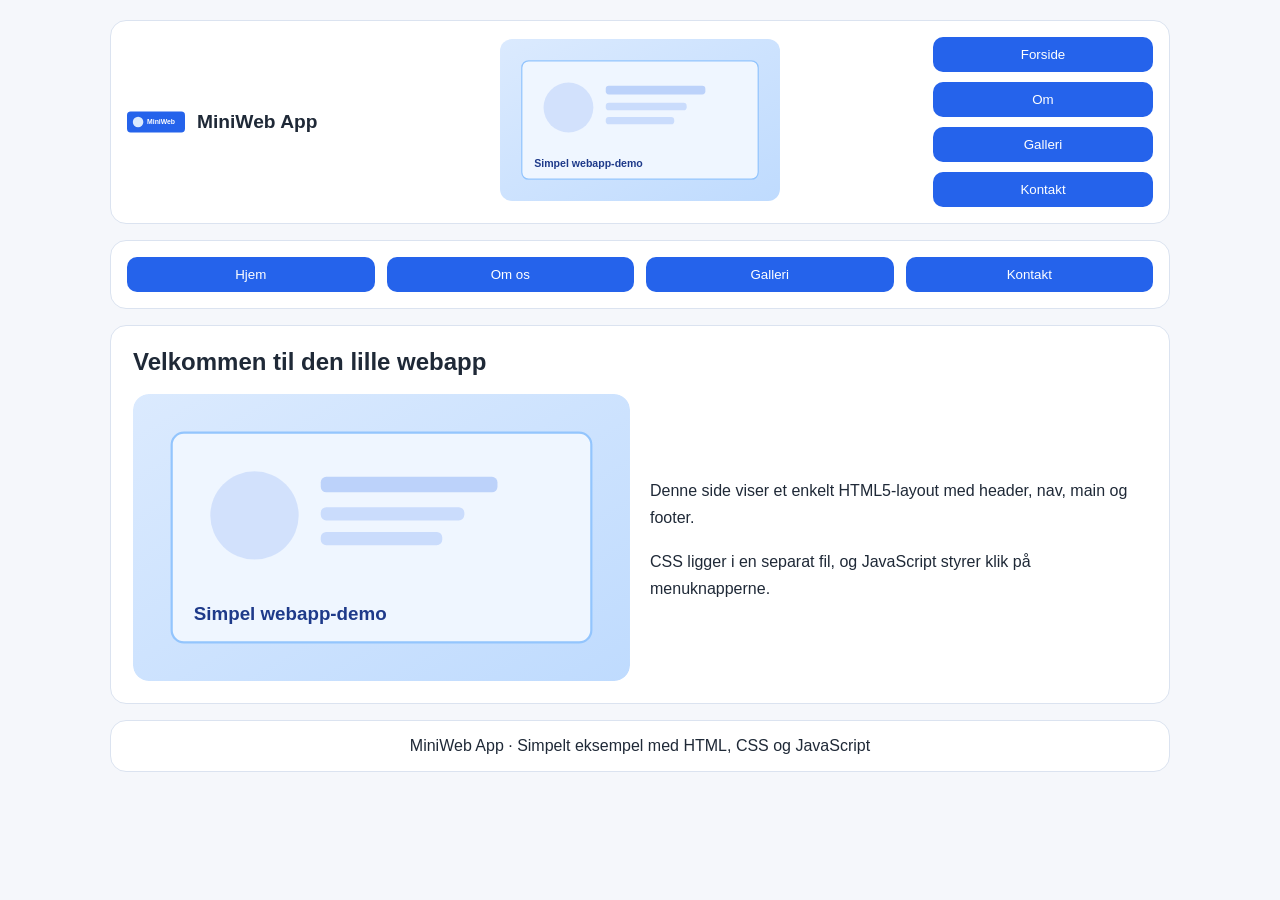
==== index.html @ 57a82470 "Add files via upload" ====
<!DOCTYPE html>
<html lang="da">
<head>
  <meta charset="UTF-8" />
  <meta name="viewport" content="width=device-width, initial-scale=1.0" />
  <title>MiniWeb - Forside</title>
  <link rel="stylesheet" href="css/style.css" />
</head>
<body class="page-body">
  <div class="site-shell">
    <header class="site-header">
      <div class="header-brand">
        <img src="images/logo.svg" alt="Logo" class="header-logo" />
        <span class="header-title">MiniWeb App</span>
      </div>

      <div class="header-media-wrap">
        <img src="images/hero.svg" alt="Header billede" class="header-media" />
      </div>

      <div class="header-menu">
        <button id="btnHome" class="header-button" type="button">Forside</button>
        <button id="btnAbout" class="header-button" type="button">Om</button>
        <button id="btnGallery" class="header-button" type="button">Galleri</button>
        <button id="btnContact" class="header-button" type="button">Kontakt</button>
      </div>
    </header>

    <nav class="site-nav">
      <button id="navHome" class="nav-button" type="button">Hjem</button>
      <button id="navAbout" class="nav-button" type="button">Om os</button>
      <button id="navGallery" class="nav-button" type="button">Galleri</button>
      <button id="navContact" class="nav-button" type="button">Kontakt</button>
    </nav>

    <main class="site-main">
      <section class="content-section">
        <h1 class="content-title">Velkommen til den lille webapp</h1>
        <div class="content-grid">
          <img src="images/hero.svg" alt="Eksempelbillede" class="content-image" />
          <div class="content-text-wrap">
            <p class="content-text">Denne side viser et enkelt HTML5-layout med header, nav, main og footer.</p>
            <p class="content-text">CSS ligger i en separat fil, og JavaScript styrer klik på menuknapperne.</p>
          </div>
        </div>
      </section>
    </main>

    <footer class="site-footer">
      <p class="footer-text">MiniWeb App · Simpelt eksempel med HTML, CSS og JavaScript</p>
    </footer>
  </div>

  <script src="js/app.js"></script>
</body>
</html>
---- css/style.css ----
* {
  box-sizing: border-box;
}

body.page-body {
  margin: 0;
  font-family: Arial, sans-serif;
  background-color: #f5f7fb;
  color: #1f2937;
}

.site-shell {
  max-width: 1100px;
  margin: 0 auto;
  padding: 20px;
}

.site-header,
.site-nav,
.site-main,
.site-footer {
  background-color: #ffffff;
  border: 1px solid #dbe3f0;
  border-radius: 16px;
  margin-bottom: 16px;
}

.site-header {
  display: grid;
  grid-template-columns: 220px 1fr 220px;
  gap: 16px;
  align-items: center;
  padding: 16px;
}

.header-brand {
  display: flex;
  align-items: center;
  gap: 12px;
}

.header-logo {
  width: 58px;
  height: 58px;
}

.header-title {
  font-size: 1.2rem;
  font-weight: 700;
}

.header-media-wrap {
  text-align: center;
}

.header-media {
  width: 100%;
  max-width: 280px;
  height: auto;
  border-radius: 12px;
}

.header-menu {
  display: flex;
  flex-direction: column;
  gap: 10px;
}

.header-button,
.nav-button {
  border: none;
  border-radius: 10px;
  background-color: #2563eb;
  color: #ffffff;
  padding: 10px 14px;
  cursor: pointer;
}

.site-nav {
  display: grid;
  grid-template-columns: repeat(4, 1fr);
  gap: 12px;
  padding: 16px;
}

.site-main {
  padding: 22px;
}

.content-title {
  margin-top: 0;
  margin-bottom: 18px;
}

.content-grid {
  display: grid;
  grid-template-columns: 1fr 1fr;
  gap: 20px;
  align-items: center;
}

.content-image {
  width: 100%;
  border-radius: 16px;
}

.content-text {
  line-height: 1.7;
  margin-bottom: 12px;
}

.site-footer {
  padding: 16px;
  text-align: center;
}

.footer-text {
  margin: 0;
}

@media (max-width: 860px) {
  .site-header,
  .content-grid,
  .site-nav {
    grid-template-columns: 1fr;
  }

  .header-menu {
    flex-direction: row;
    flex-wrap: wrap;
  }
}
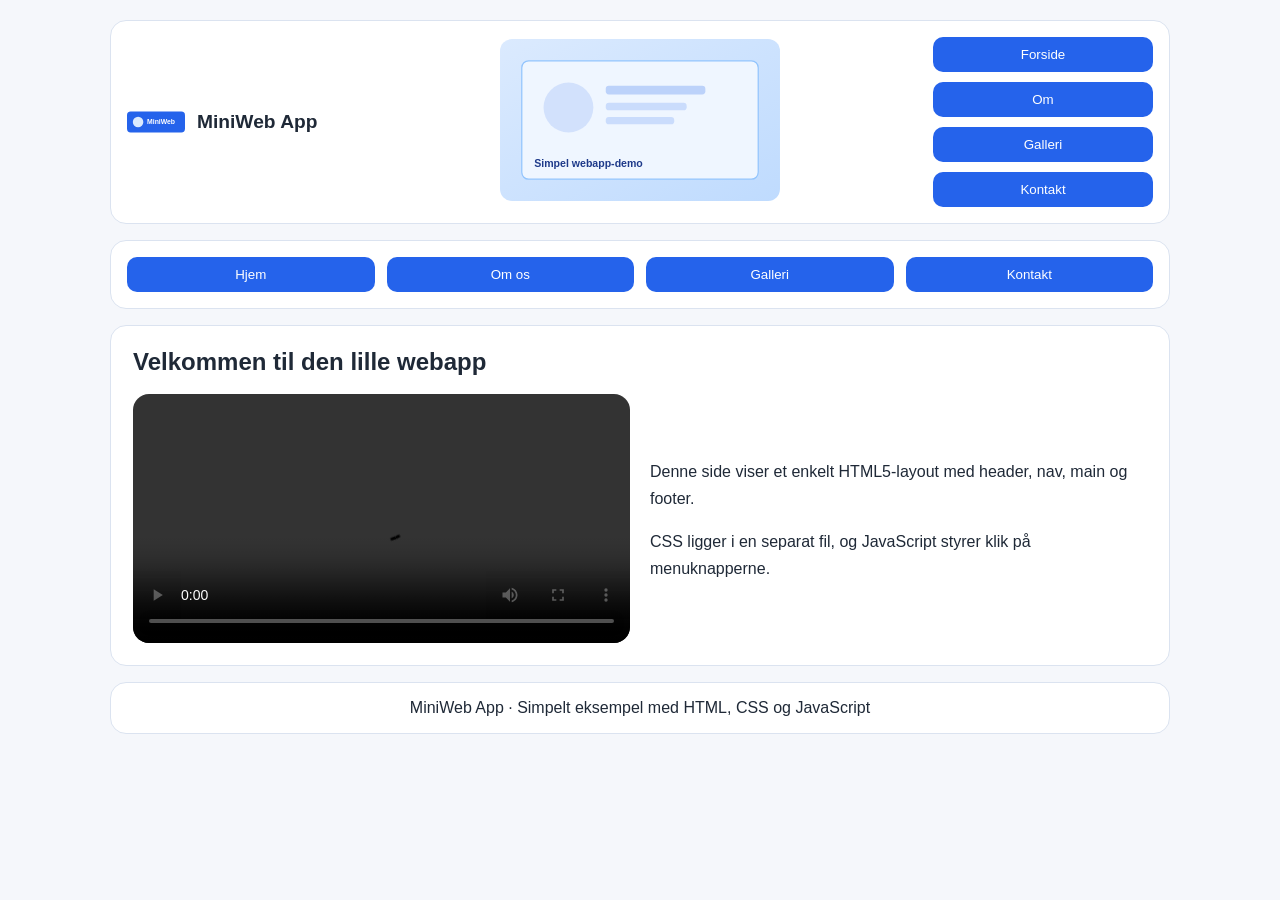
==== commit dc44f0d6: "ok" ====
--- a/index.html
+++ b/index.html
@@ -37,7 +37,10 @@
       <section class="content-section">
         <h1 class="content-title">Velkommen til den lille webapp</h1>
         <div class="content-grid">
-          <img src="images/hero.svg" alt="Eksempelbillede" class="content-image" />
+          <video class="content-image" controls preload="metadata">
+            <source src="videos/demo.mp4" type="video/mp4" />
+            Din browser understøtter ikke videoafspilning.
+          </video>
           <div class="content-text-wrap">
             <p class="content-text">Denne side viser et enkelt HTML5-layout med header, nav, main og footer.</p>
             <p class="content-text">CSS ligger i en separat fil, og JavaScript styrer klik på menuknapperne.</p>
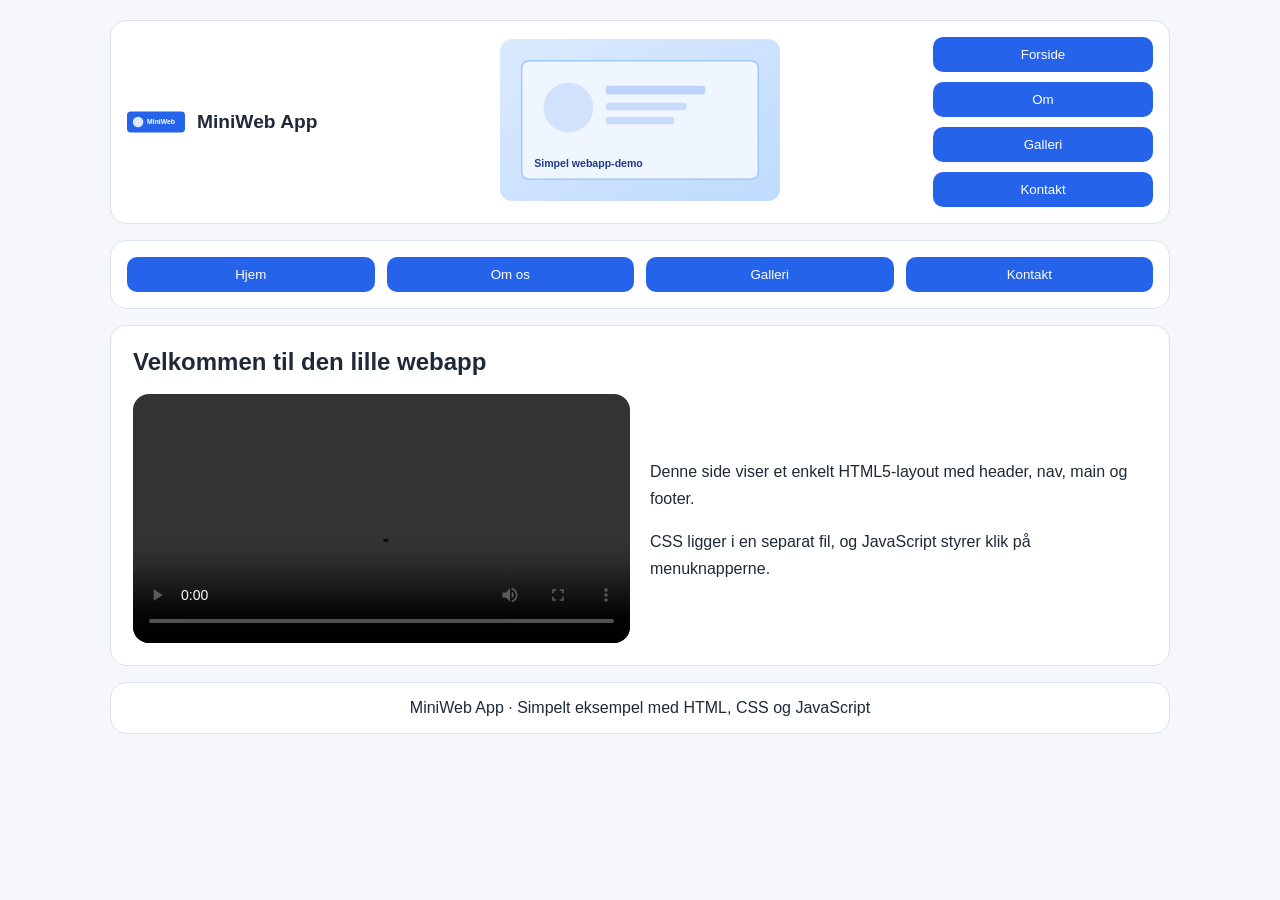
==== commit e0f846bb: "ok" ====
--- a/index.html
+++ b/index.html
@@ -27,10 +27,13 @@
     </header>
 
     <nav class="site-nav">
+      <button id="navToggle" class="nav-toggle" type="button" aria-expanded="false" aria-controls="site-nav-links">Menu</button>
+      <div id="site-nav-links" class="site-nav-links">
       <button id="navHome" class="nav-button" type="button">Hjem</button>
       <button id="navAbout" class="nav-button" type="button">Om os</button>
       <button id="navGallery" class="nav-button" type="button">Galleri</button>
       <button id="navContact" class="nav-button" type="button">Kontakt</button>
+      </div>
     </nav>
 
     <main class="site-main">
--- a/css/style.css
+++ b/css/style.css
@@ -77,10 +77,18 @@
 }
 
 .site-nav {
+  gap: 12px;
+  padding: 16px;
+}
+
+.site-nav-links {
   display: grid;
   grid-template-columns: repeat(4, 1fr);
   gap: 12px;
-  padding: 16px;
+}
+
+.nav-toggle {
+  display: none;
 }
 
 .site-main {
@@ -120,9 +128,23 @@
 
 @media (max-width: 860px) {
   .site-header,
-  .content-grid,
-  .site-nav {
+  .content-grid {
     grid-template-columns: 1fr;
+  }
+
+  .nav-toggle {
+    display: block;
+    width: 100%;
+  }
+
+  .site-nav-links {
+    display: none;
+    grid-template-columns: 1fr;
+    margin-top: 12px;
+  }
+
+  .site-nav.is-open .site-nav-links {
+    display: grid;
   }
 
   .header-menu {
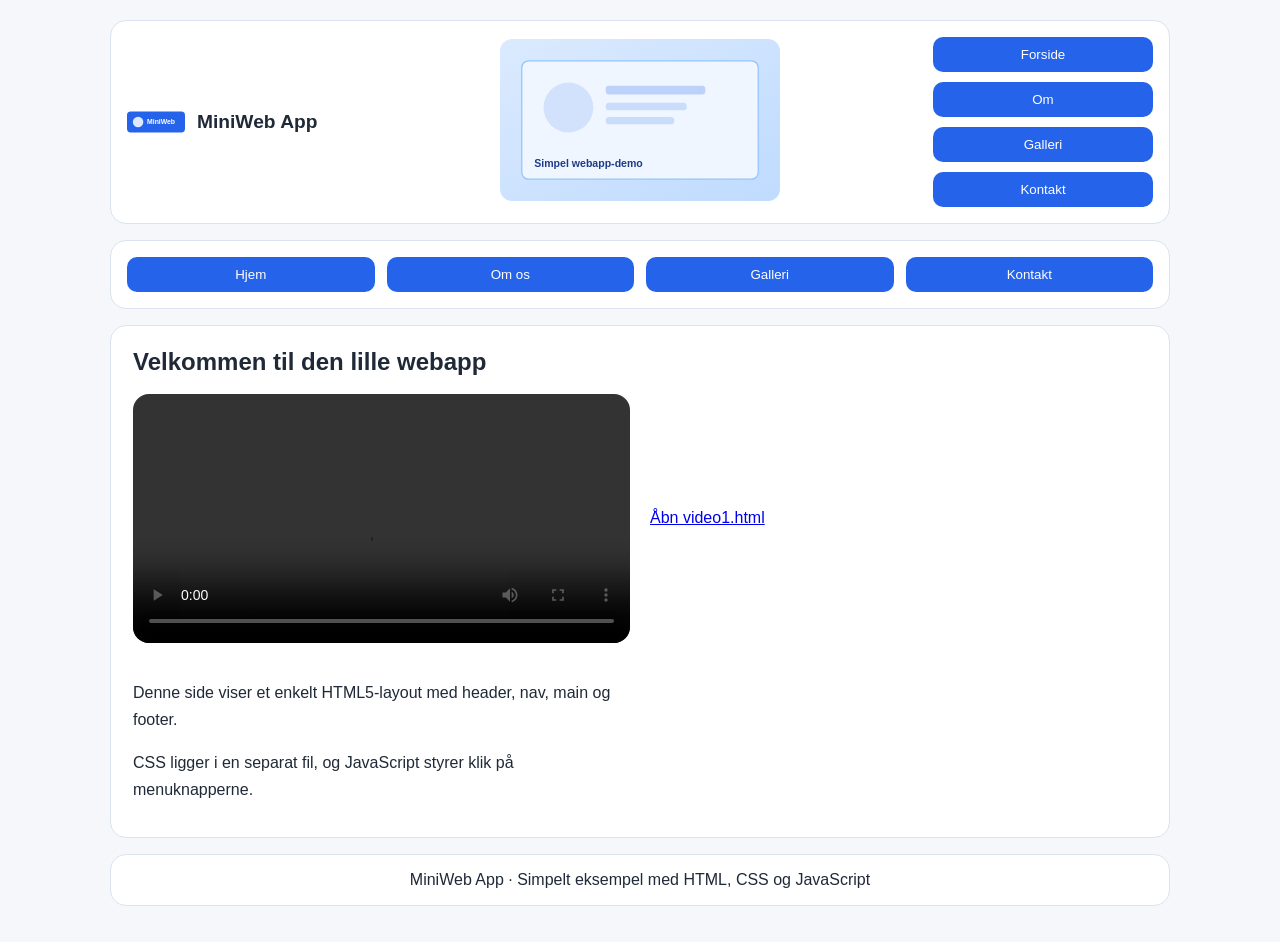
==== commit bc3e8be6: "ok" ====
--- a/index.html
+++ b/index.html
@@ -44,6 +44,7 @@
             <source src="videos/demo.mp4" type="video/mp4" />
             Din browser understøtter ikke videoafspilning.
           </video>
+           <p><a href="video1.html">Åbn video1.html</a></p>
           <div class="content-text-wrap">
             <p class="content-text">Denne side viser et enkelt HTML5-layout med header, nav, main og footer.</p>
             <p class="content-text">CSS ligger i en separat fil, og JavaScript styrer klik på menuknapperne.</p>
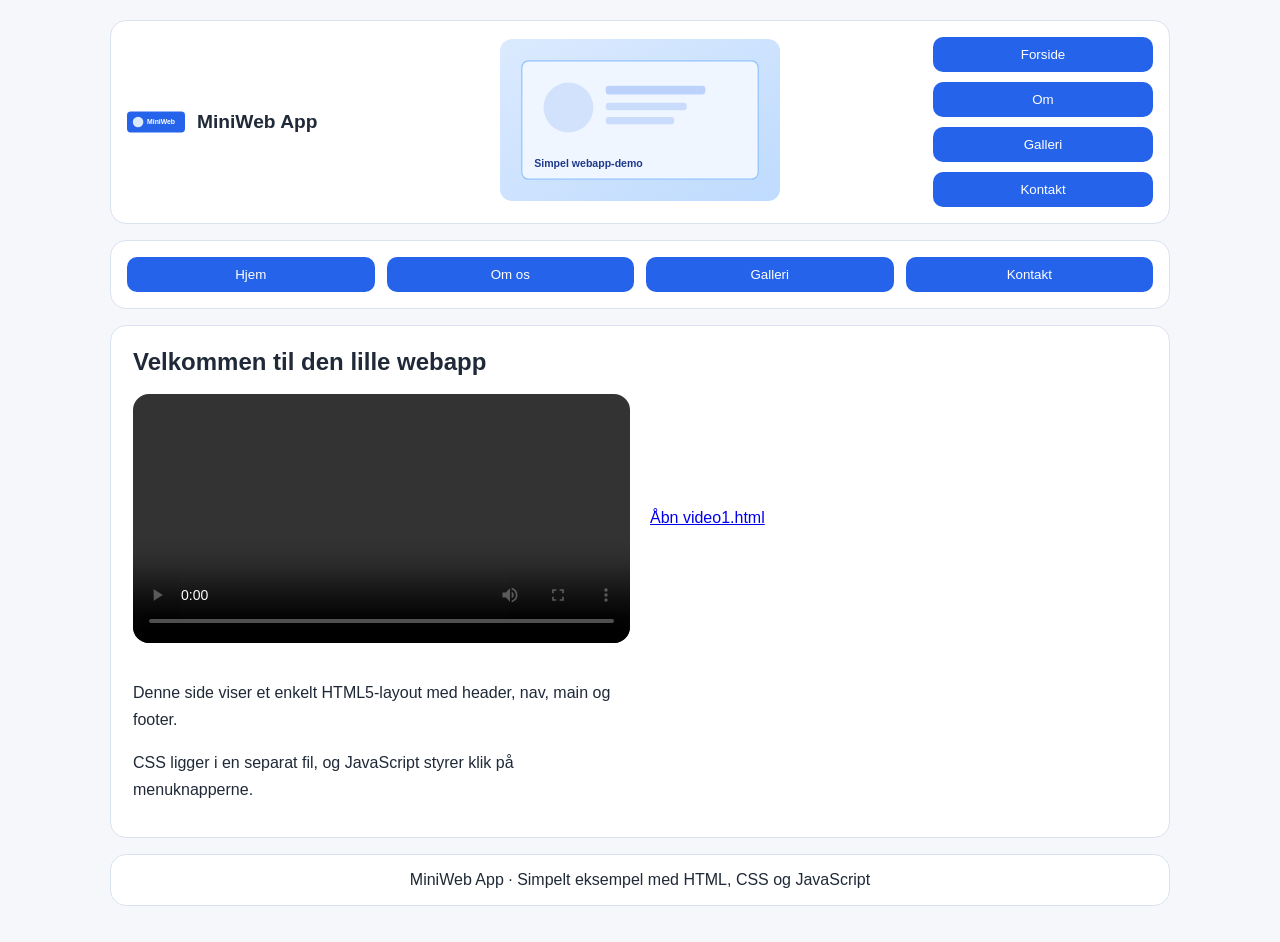
==== commit b4d79c19: "ok" ====
--- a/index.html
+++ b/index.html
@@ -44,7 +44,7 @@
             <source src="videos/demo.mp4" type="video/mp4" />
             Din browser understøtter ikke videoafspilning.
           </video>
-           <p><a href="video1.html">Åbn video1.html</a></p>
+           <p><a href="video.html">Åbn video1.html</a></p>
           <div class="content-text-wrap">
             <p class="content-text">Denne side viser et enkelt HTML5-layout med header, nav, main og footer.</p>
             <p class="content-text">CSS ligger i en separat fil, og JavaScript styrer klik på menuknapperne.</p>
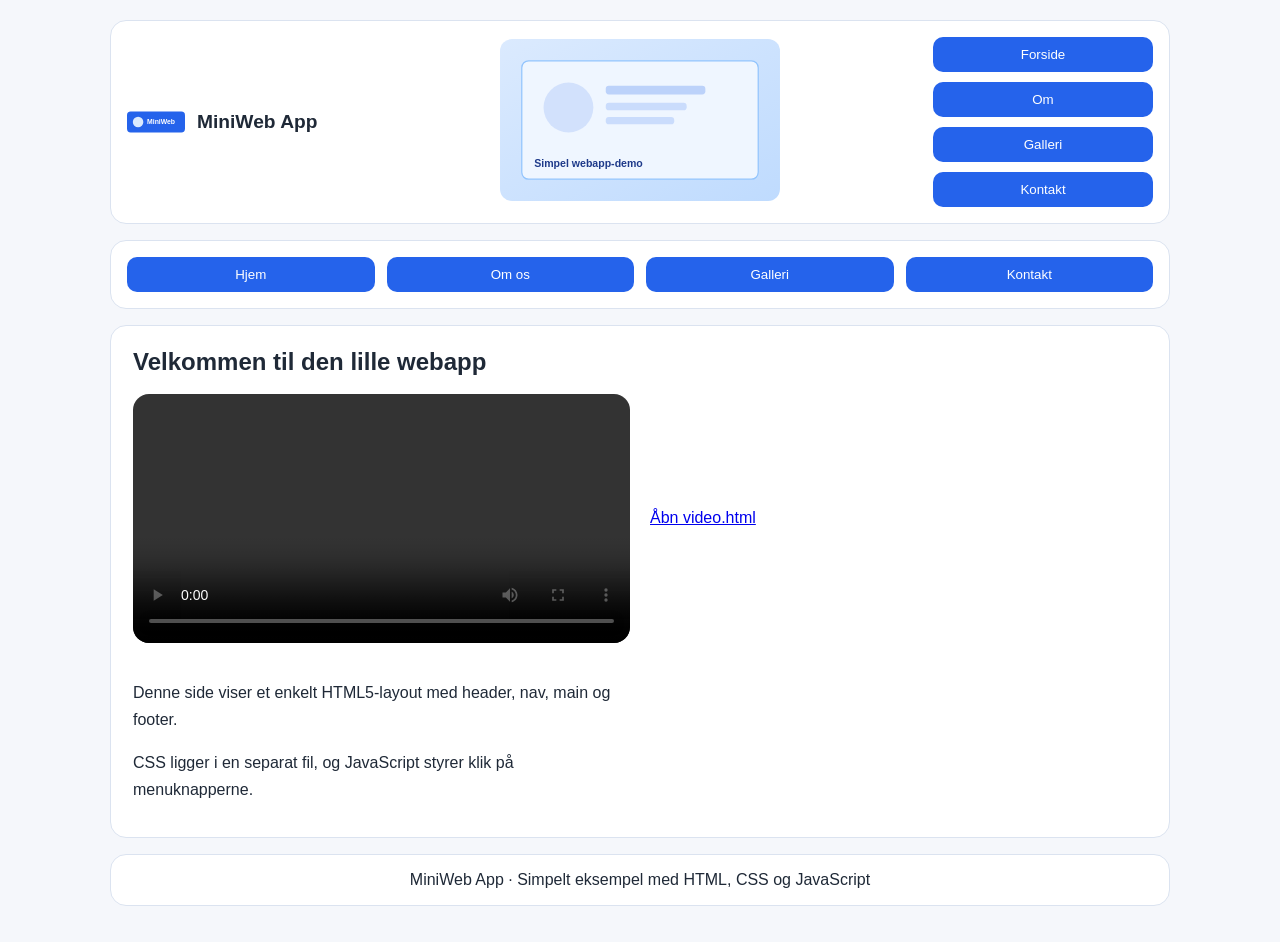
==== commit dedcad76: "ok" ====
--- a/index.html
+++ b/index.html
@@ -44,7 +44,7 @@
             <source src="videos/demo.mp4" type="video/mp4" />
             Din browser understøtter ikke videoafspilning.
           </video>
-           <p><a href="video.html">Åbn video1.html</a></p>
+           <p><a href="video.html">Åbn video.html</a></p>
           <div class="content-text-wrap">
             <p class="content-text">Denne side viser et enkelt HTML5-layout med header, nav, main og footer.</p>
             <p class="content-text">CSS ligger i en separat fil, og JavaScript styrer klik på menuknapperne.</p>
